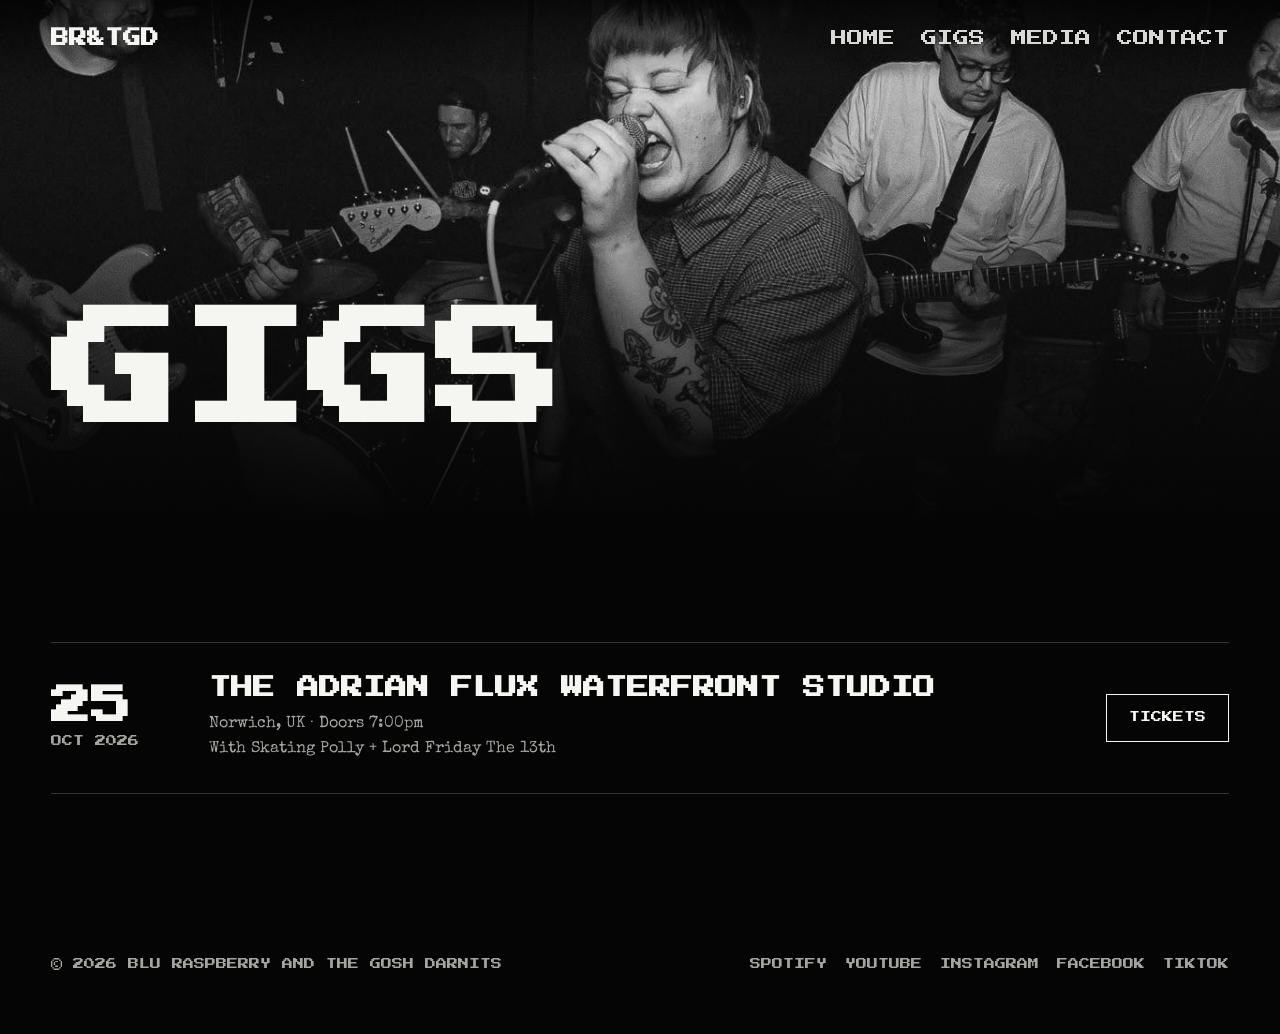
==== gigs.html @ ba4f2b6a "Add files via upload" ====
<!doctype html>
<html lang="en">

<head>

  <meta charset="utf-8">

  <meta
    name="viewport"
    content="width=device-width, initial-scale=1"
  >

  <title>Gigs | Blu Raspberry and the Gosh Darnits</title>

  <meta
    name="description"
    content="Blu Raspberry and the Gosh Darnits — feral pop-punk from Norwich, UK."
  >


  <!-- GOOGLE FONTS -->

  <link
    rel="preconnect"
    href="https://fonts.googleapis.com"
  >

  <link
    rel="preconnect"
    href="https://fonts.gstatic.com"
    crossorigin
  >

  <link
    href="https://fonts.googleapis.com/css2?family=Press+Start+2P&family=Special+Elite&display=swap"
    rel="stylesheet"
  >


  <!-- STYLES -->

  <link
    rel="stylesheet"
    href="css/style.css"
  >

</head>


<body>


  <!-- =====================================================
       HEADER
       ===================================================== -->

  <header class="site-header">

    <a
      class="wordmark"
      href="index.html"
    >
      BR&amp;TGD
    </a>


    <button
      class="menu-toggle"
      aria-label="Open menu"
      aria-expanded="false"
    >
      ☰
    </button>


    <nav class="main-nav">

      <a href="index.html">
        Home
      </a>

      <a href="gigs.html">
        Gigs
      </a>

      <a href="media.html">
        Media
      </a>

      <a href="contact.html">
        Contact
      </a>

    </nav>

  </header>



  <!-- =====================================================
       MAIN CONTENT
       ===================================================== -->

  <main>


    <!-- ===================================================
         PAGE HERO
         =================================================== -->

    <section class="page-hero">

      <div class="inner">

        <h1>
          Gigs
        </h1>

      </div>

    </section>



    <!-- ===================================================
         GIG LIST
         =================================================== -->

    <section class="section">

      <div class="gig-list">


        <!-- GIG 1 -->

        <article class="gig">


          <!-- DATE -->

          <div class="gig-date">

            <strong>
              25
            </strong>

            <span>
              OCT 2026
            </span>

          </div>


          <!-- GIG INFORMATION -->

          <div class="gig-info">

            <h3>
              The Adrian Flux Waterfront Studio
            </h3>

            <p>
              Norwich, UK · Doors 7:00pm
            </p>

            <p>
              With Skating Polly + Lord Friday The 13th
            </p>

          </div>


          <!-- TICKETS -->

          <a
            class="btn"
            href="https://www.ueaticketbookings.co.uk/event/skating-polly/"
            target="_blank"
            rel="noopener"
          >
            Tickets
          </a>


        </article>


      </div>

    </section>


  </main>



  <!-- =====================================================
       FOOTER
       ===================================================== -->

  <footer>


    <div>
      © 2026 Blu Raspberry and the Gosh Darnits
    </div>


    <div class="footer-links">


      <a
        href="https://open.spotify.com/artist/4R4jSaj4kJsIE6HIiWprp4?si=oIiqCdafR-WMfxySJ2ESaA"
        target="_blank"
        rel="noopener"
      >
        Spotify
      </a>


      <a
        href="https://www.youtube.com/channel/UCs3ZRJXBniSOkfigKyU58iQ"
        target="_blank"
        rel="noopener"
      >
        YouTube
      </a>


      <a
        href="https://www.instagram.com/bluraspberryandthegoshdarnits"
        target="_blank"
        rel="noopener"
      >
        Instagram
      </a>


      <a
        href="https://www.facebook.com/profile.php?id=61586484281925"
        target="_blank"
        rel="noopener"
      >
        Facebook
      </a>


      <a
        href="https://www.tiktok.com/@bratgdofficial"
        target="_blank"
        rel="noopener"
      >
        TikTok
      </a>


    </div>


  </footer>



  <!-- =====================================================
       JAVASCRIPT
       ===================================================== -->

  <script src="script.js"></script>


</body>

</html>
---- css/style.css ----
/* =========================================================
   BLU RASPBERRY AND THE GOSH DARNITS
   MAIN STYLESHEET
   ========================================================= */


/* =========================================================
   1. VARIABLES
   ========================================================= */

:root {
  --bg: #050505;
  --text: #f5f5f2;
  --muted: #a5a5a0;
  --line: rgba(255, 255, 255, 0.18);
  --accent: #69d9ff;
  --max-width: 1280px;
}


/* =========================================================
   2. RESET
   ========================================================= */

* {
  box-sizing: border-box;
  margin: 0;
  padding: 0;
}

html {
  scroll-behavior: smooth;
}

body {
  background: var(--bg);
  color: var(--text);

  font-family: "Special Elite", cursive;
  line-height: 1.6;

  overflow-x: hidden;
}

a {
  color: inherit;
  text-decoration: none;
}

img {
  display: block;
  width: 100%;
}

button,
input {
  font: inherit;
}


/* =========================================================
   3. TYPOGRAPHY
   ========================================================= */

/*
   Headings use Press Start 2P.
   Body copy uses Special Elite.
*/

h1,
h2,
h3,
h4,
h5,
h6,
.kicker,
.contact-block h3,
.merch-card h3 {
  font-family: "Press Start 2P", system-ui;
  line-height: 1.3;
}


/* Interface text */

.wordmark,
.main-nav,
.menu-toggle,
.eyebrow,
.btn,
.gig-date,
.signup button,
footer {
  font-family: "Press Start 2P", system-ui;
}


/* Consistent heading treatment */

h1,
h2,
h3,
h4,
h5,
h6,
.kicker,
.eyebrow,
.wordmark,
.gig-date strong,
.gig-date span,
.contact-block h3,
.merch-card h3 {
  text-transform: uppercase;
  letter-spacing: 0;
}


/* =========================================================
   4. HEADER / NAVIGATION
   ========================================================= */

.site-header {
  position: fixed;
  top: 0;
  left: 0;
  right: 0;

  z-index: 100;

  height: 78px;

  display: flex;
  align-items: center;
  justify-content: space-between;

  padding: 0 4vw;

  background: linear-gradient(
    to bottom,
    rgba(0, 0, 0, 0.72),
    rgba(0, 0, 0, 0)
  );
}

.wordmark {
  max-width: 280px;

  font-size: clamp(14px, 1.4vw, 20px);
  font-weight: 900;
  line-height: 1;
}

.main-nav {
  display: flex;
  align-items: center;

  gap: 26px;
}

.main-nav a {
  font-size: 16px;
  text-transform: uppercase;

  opacity: 0.88;

  transition:
    opacity 0.2s ease,
    color 0.2s ease;
}

.main-nav a:hover {
  color: var(--accent);
  opacity: 1;
}

.menu-toggle {
  display: none;

  background: none;
  border: 0;

  color: var(--text);

  font-size: 26px;

  cursor: pointer;
}


/* =========================================================
   5. HOME HERO
   ========================================================= */

.hero {
  position: relative;

  min-height: 100svh;

  display: flex;
  align-items: flex-end;

  overflow: hidden;
}


/* YouTube background container */

.hero-video {
  position: absolute;
  inset: 0;

  overflow: hidden;

  background: #000;
}


/* YouTube background video */

.hero-video iframe {
  position: absolute;

  top: 50%;
  left: 50%;

  width: 100vw;
  height: 56.25vw;

  min-width: 177.78vh;
  min-height: 100vh;

  transform: translate(-50%, -50%);

  border: 0;

  pointer-events: none;
}


/* Blue + dark overlay */

.hero-video::after {
  content: "";

  position: absolute;
  inset: 0;

  background:

    radial-gradient(
      circle at 15% 85%,
      rgba(105, 217, 255, 0.18) 0%,
      rgba(105, 217, 255, 0) 40%
    ),

    radial-gradient(
      circle at 90% 15%,
      rgba(105, 217, 255, 0.10) 0%,
      rgba(105, 217, 255, 0) 35%
    ),

    linear-gradient(
      to top,
      rgba(0, 0, 0, 0.92) 0%,
      rgba(0, 0, 0, 0.30) 45%,
      rgba(0, 0, 0, 0.08) 100%
    );

  pointer-events: none;
}


/* Hero content */

.hero-content {
  position: relative;
  z-index: 2;

  width: min(var(--max-width), 94vw);

  margin: 0 auto;
  padding-bottom: 8vh;

  text-align: center;
}


/* Hero title */

.hero h1 {
  width: 100%;
  max-width: 1200px;

  margin: 0 auto;

  font-family: "Press Start 2P", system-ui;

  font-size: clamp(23px, 5.5vw, 82px);
  font-weight: 400;
  line-height: 1.35;

  color: var(--accent);

  text-align: center;
}


/* Keep each title line together */

.title-line {
  display: block;

  white-space: nowrap;
}


/* Individual letter animation */

.bob-title .title-line > span {
  display: inline-block;

  animation: letterBob 1.8s ease-in-out infinite;
}


@keyframes letterBob {

  0%,
  100% {
    transform: translateY(0);
  }

  20% {
    transform: translateY(-5px);
  }

  40% {
    transform: translateY(0);
  }

}


/* Staggered letter animation */

.bob-title .title-line > span:nth-child(1) {
  animation-delay: 0s;
}

.bob-title .title-line > span:nth-child(2) {
  animation-delay: 0.05s;
}

.bob-title .title-line > span:nth-child(3) {
  animation-delay: 0.10s;
}

.bob-title .title-line > span:nth-child(4) {
  animation-delay: 0.15s;
}

.bob-title .title-line > span:nth-child(5) {
  animation-delay: 0.20s;
}

.bob-title .title-line > span:nth-child(6) {
  animation-delay: 0.25s;
}

.bob-title .title-line > span:nth-child(7) {
  animation-delay: 0.30s;
}

.bob-title .title-line > span:nth-child(8) {
  animation-delay: 0.35s;
}

.bob-title .title-line > span:nth-child(9) {
  animation-delay: 0.40s;
}

.bob-title .title-line > span:nth-child(10) {
  animation-delay: 0.45s;
}

.bob-title .title-line > span:nth-child(11) {
  animation-delay: 0.50s;
}

.bob-title .title-line > span:nth-child(12) {
  animation-delay: 0.55s;
}

.bob-title .title-line > span:nth-child(13) {
  animation-delay: 0.60s;
}


/* Hero buttons */

.hero-actions {
  display: flex;
  flex-wrap: wrap;
  justify-content: center;

  gap: 14px;

  margin-top: 34px;
}


/* =========================================================
   6. BUTTONS
   ========================================================= */

.btn {
  min-height: 48px;

  display: inline-flex;
  align-items: center;
  justify-content: center;

  padding: 0 22px;

  border: 1px solid var(--text);

  font-family: "Press Start 2P", system-ui;
  font-size: 11px;

  text-transform: uppercase;

  transition:
    background 0.2s ease,
    color 0.2s ease,
    border-color 0.2s ease;
}

.btn:hover {
  background: var(--accent);
  border-color: var(--accent);

  color: var(--bg);
}

.btn.alt {
  background: var(--text);

  color: var(--bg);
}

.btn.alt:hover {
  background: var(--accent);
  border-color: var(--accent);

  color: var(--bg);
}


/* =========================================================
   7. GLOBAL SECTIONS
   ========================================================= */

.section {
  width: min(var(--max-width), 92vw);

  margin: 0 auto;

  padding: 120px 0;
}

.section-head {
  display: flex;
  align-items: flex-end;
  justify-content: space-between;

  gap: 20px;

  margin-bottom: 48px;
}

.kicker {
  font-size: clamp(40px, 7vw, 92px);
  font-weight: 900;
  line-height: 1.3;
}

.section-note {
  max-width: 470px;

  color: var(--muted);

  font-size: 15px;
}


/* =========================================================
   8. RELEASE / MUSIC
   ========================================================= */

.release-grid {
  display: grid;

  grid-template-columns: 1.05fr 0.95fr;

  align-items: center;

  gap: 6vw;
}

.release-art {
  aspect-ratio: 1 / 1;

  object-fit: cover;

  background: #111;
}

.release-copy h2 {
  margin-bottom: 22px;

  font-size: clamp(34px, 5vw, 70px);
  line-height: 1.3;
}

.release-copy p {
  max-width: 560px;

  margin-bottom: 30px;

  color: var(--muted);

  font-size: 18px;
}


/* =========================================================
   9. GIGS
   ========================================================= */

.gig-list {
  border-top: 1px solid var(--line);
}

.gig {
  display: grid;

  grid-template-columns: 130px 1fr auto;

  align-items: center;

  gap: 28px;

  padding: 30px 0;

  border-bottom: 1px solid var(--line);
}

.gig-date strong {
  display: block;

  font-size: 40px;
  line-height: 1;
}

.gig-date span {
  display: block;

  margin-top: 8px;

  color: var(--muted);

  font-size: 11px;
  line-height: 1.4;
}

.gig-info h3 {
  margin-bottom: 8px;

  font-size: 22px;
  line-height: 1.4;
}

.gig-info p {
  color: var(--muted);
}


/* =========================================================
   10. FEATURE IMAGE
   ========================================================= */

.feature-image {
  position: relative;

  width: 100%;
  min-height: 70vh;

  background:
    url("../images/band-photo-01.jpg")
    center / cover
    no-repeat;
}

.feature-image::after {
  content: "";

  position: absolute;
  inset: 0;

  background: linear-gradient(
    to top,
    rgba(0, 0, 0, 0.68),
    transparent 60%
  );
}


/* =========================================================
   11. VIDEO
   ========================================================= */

.video-wrap {
  position: relative;

  width: 100%;

  aspect-ratio: 16 / 9;

  overflow: hidden;

  background: #111;
}

.video-wrap iframe {
  width: 100%;
  height: 100%;

  display: block;

  border: 0;
}


/* =========================================================
   12. MERCH
   ========================================================= */

.merch-grid {
  display: grid;

  grid-template-columns: repeat(3, 1fr);

  gap: 18px;
}

.merch-card {
  min-height: 430px;

  display: flex;
  flex-direction: column;
  justify-content: flex-end;

  padding: 24px;

  border: 1px solid var(--line);

  background:
    linear-gradient(
      to top,
      rgba(0, 0, 0, 0.86),
      rgba(0, 0, 0, 0.1)
    ),
    url("../images/merch-placeholder.jpg")
    center / cover
    no-repeat;
}

.merch-card h3 {
  font-size: 22px;
  line-height: 1.4;
}

.merch-card p {
  margin-top: 6px;

  color: var(--muted);
}


/* =========================================================
   13. MAILING LIST
   ========================================================= */

.stay-close {
  padding: 100px 4vw;

  text-align: center;

  border-top: 1px solid var(--line);
  border-bottom: 1px solid var(--line);
}

.stay-close h2 {
  font-size: clamp(45px, 8vw, 110px);
  line-height: 1.3;
}

.stay-close p {
  max-width: 520px;

  margin: 25px auto;

  color: var(--muted);
}

.signup {
  max-width: 560px;

  display: flex;

  margin: 0 auto;

  border-bottom: 1px solid var(--text);
}

.signup input {
  flex: 1;

  min-width: 0;

  padding: 18px 0;

  background: transparent;

  border: 0;
  outline: none;

  color: var(--text);
}

.signup button {
  padding-left: 15px;

  background: none;

  border: 0;

  color: var(--text);

  font-size: 11px;

  text-transform: uppercase;

  cursor: pointer;

  transition: color 0.2s ease;
}

.signup button:hover {
  color: var(--accent);
}


/* =========================================================
   14. INTERNAL PAGE HERO
   ========================================================= */

.page-hero {
  min-height: 58vh;

  display: flex;
  align-items: flex-end;

  padding: 150px 4vw 70px;

  background:
    linear-gradient(
      to top,
      #050505 0%,
      rgba(5, 5, 5, 0.12) 65%
    ),
    url("../images/band-photo-02.jpg")
    center / cover
    no-repeat;
}

.page-hero .inner {
  width: min(var(--max-width), 92vw);

  margin: 0 auto;
}

.page-hero h1 {
  font-size: clamp(58px, 10vw, 140px);
  line-height: 1.2;
}


/* =========================================================
   15. CONTACT
   ========================================================= */

.contact-grid {
  display: grid;

  grid-template-columns: 1fr 1fr;

  gap: 60px;
}

.contact-block {
  padding-top: 22px;

  border-top: 1px solid var(--line);
}

.contact-block h3 {
  margin-bottom: 14px;

  font-size: 13px;
  line-height: 1.5;
}

.contact-block a,
.contact-block p {
  font-size: 22px;
}

.socials {
  display: flex;
  flex-wrap: wrap;

  gap: 14px 24px;
}


/* =========================================================
   16. FOOTER
   ========================================================= */

footer {
  width: min(var(--max-width), 92vw);

  display: flex;
  justify-content: space-between;

  gap: 24px;

  margin: 0 auto;

  padding: 42px 0 60px;

  color: var(--muted);

  font-size: 11px;

  text-transform: uppercase;
}

.footer-links {
  display: flex;
  flex-wrap: wrap;

  gap: 18px;
}

.footer-links a {
  transition: color 0.2s ease;
}

.footer-links a:hover {
  color: var(--accent);
}


/* =========================================================
   17. TABLET
   ========================================================= */

@media (max-width: 900px) {

  /* HEADER */

  .site-header {
    height: 72px;

    padding: 0 24px;
  }

  .wordmark {
    max-width: none;

    font-size: 13px;
  }

  .menu-toggle {
    display: block;

    font-size: 28px;
    line-height: 1;
  }


  /* MOBILE NAVIGATION */

  .main-nav {
    position: absolute;

    top: 72px;
    left: 0;
    right: 0;

    display: none;

    flex-direction: column;
    align-items: center;

    gap: 0;

    padding: 20px 24px;

    background: #050505;

    border-top: 1px solid var(--line);
    border-bottom: 1px solid var(--line);
  }

  .main-nav.open {
    display: flex;
  }

  .main-nav a {
    width: 100%;

    padding: 14px 0;

    text-align: center;

    font-size: 12px;
  }


  /* GRIDS */

  .release-grid,
  .contact-grid {
    grid-template-columns: 1fr;
  }

  .merch-grid {
    grid-template-columns: 1fr 1fr;
  }

}


/* =========================================================
   18. MOBILE
   ========================================================= */

@media (max-width: 650px) {


  /* ---------------------------------------------------------
     HEADER
     --------------------------------------------------------- */

  .site-header {
    height: 68px;

    padding: 0 20px;
  }

  .wordmark {
    max-width: none;

    font-size: 12px;
    line-height: 1;
  }

  .menu-toggle {
    display: block;

    font-size: 28px;
  }

  .main-nav {
    top: 68px;
  }


  /* ---------------------------------------------------------
     HOME HERO
     --------------------------------------------------------- */

  .hero {
    min-height: 100svh;
  }

  .hero-content {
    width: 94%;

    margin: 0 auto;

    padding-bottom: 8vh;

    text-align: center;
  }


  /* Hero title */

  .hero h1 {
    width: 100%;
    max-width: none;

    margin: 0 auto;

    font-family: "Press Start 2P", system-ui;

    font-size: clamp(18px, 5.6vw, 28px);
    line-height: 1.55;

    text-align: center;
  }

  .title-line {
    display: block;

    white-space: nowrap;
  }


  /* Hero buttons */

  .hero-actions {
    justify-content: center;

    gap: 8px;

    margin-top: 25px;
  }

  .hero-actions .btn {
    min-height: 42px;

    padding: 0 10px;

    font-size: 8px;
  }


  /* ---------------------------------------------------------
     GLOBAL SECTIONS
     --------------------------------------------------------- */

  .section {
    width: 90%;

    padding: 75px 0;
  }

  .section-head {
    display: block;

    margin-bottom: 35px;
  }

  .kicker {
    font-size: clamp(32px, 10vw, 48px);
    line-height: 1.35;
  }

  .section-note {
    margin-top: 18px;
  }


  /* ---------------------------------------------------------
     RELEASE / MUSIC
     --------------------------------------------------------- */

  .release-grid {
    grid-template-columns: 1fr;

    gap: 40px;
  }

  .release-copy h2 {
    font-size: clamp(25px, 8vw, 40px);
    line-height: 1.4;
  }

  .release-copy p {
    font-size: 16px;
  }


  /* ---------------------------------------------------------
     GIGS
     --------------------------------------------------------- */

  .gig {
    grid-template-columns: 75px 1fr;

    gap: 18px;

    padding: 26px 0;
  }

  .gig-date strong {
    font-size: 34px;
  }

  .gig-date span {
    font-size: 9px;
    line-height: 1.5;
  }

  .gig-info h3 {
    font-size: 16px;
    line-height: 1.5;
  }

  .gig .btn {
    grid-column: 2;

    justify-self: start;
  }


  /* ---------------------------------------------------------
     FEATURE IMAGE
     --------------------------------------------------------- */

  .feature-image {
    min-height: 55vh;
  }


  /* ---------------------------------------------------------
     MERCH
     --------------------------------------------------------- */

  .merch-grid {
    grid-template-columns: 1fr;
  }


  /* ---------------------------------------------------------
     INTERNAL PAGE HERO
     --------------------------------------------------------- */

  .page-hero {
    min-height: 52vh;

    padding: 120px 5vw 50px;
  }

  .page-hero .inner {
    width: 100%;
  }

  .page-hero h1 {
    font-size: clamp(38px, 12vw, 68px);
    line-height: 1.3;
  }


  /* ---------------------------------------------------------
     CONTACT
     --------------------------------------------------------- */

  .contact-grid {
    grid-template-columns: 1fr;

    gap: 40px;
  }

  .contact-block a,
  .contact-block p {
    font-size: 18px;

    overflow-wrap: anywhere;
  }


  /* ---------------------------------------------------------
     MAILING LIST
     --------------------------------------------------------- */

  .stay-close {
    padding: 75px 5vw;
  }

  .stay-close h2 {
    font-size: clamp(34px, 11vw, 55px);
    line-height: 1.35;
  }

  .signup {
    width: 100%;
  }


  /* ---------------------------------------------------------
     FOOTER
     --------------------------------------------------------- */

  footer {
    flex-direction: column;

    gap: 25px;
  }

  .footer-links {
    gap: 14px 18px;
  }

}


/* =========================================================
   19. VERY SMALL PHONES
   ========================================================= */

@media (max-width: 390px) {

  .hero h1 {
    font-size: 17px;
  }

  .hero-actions .btn {
    padding: 0 8px;

    font-size: 7px;
  }

  .kicker {
    font-size: 30px;
  }

}
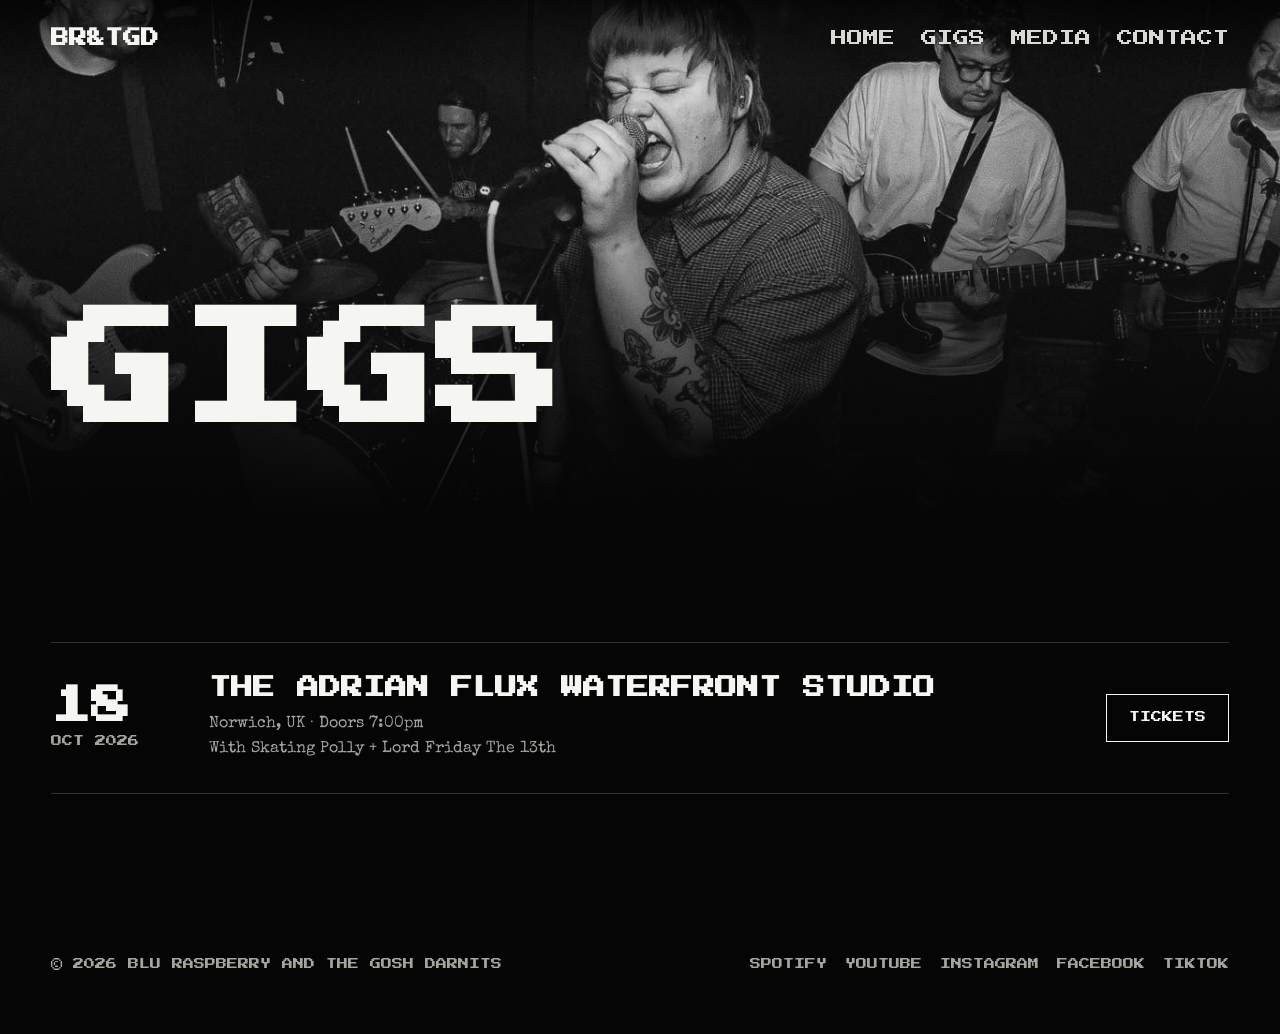
==== commit bc593987: "Update gigs.html" ====
--- a/gigs.html
+++ b/gigs.html
@@ -141,7 +141,7 @@
           <div class="gig-date">
 
             <strong>
-              25
+              18
             </strong>
 
             <span>
@@ -270,4 +270,4 @@
 
 </body>
 
-</html>+</html>
